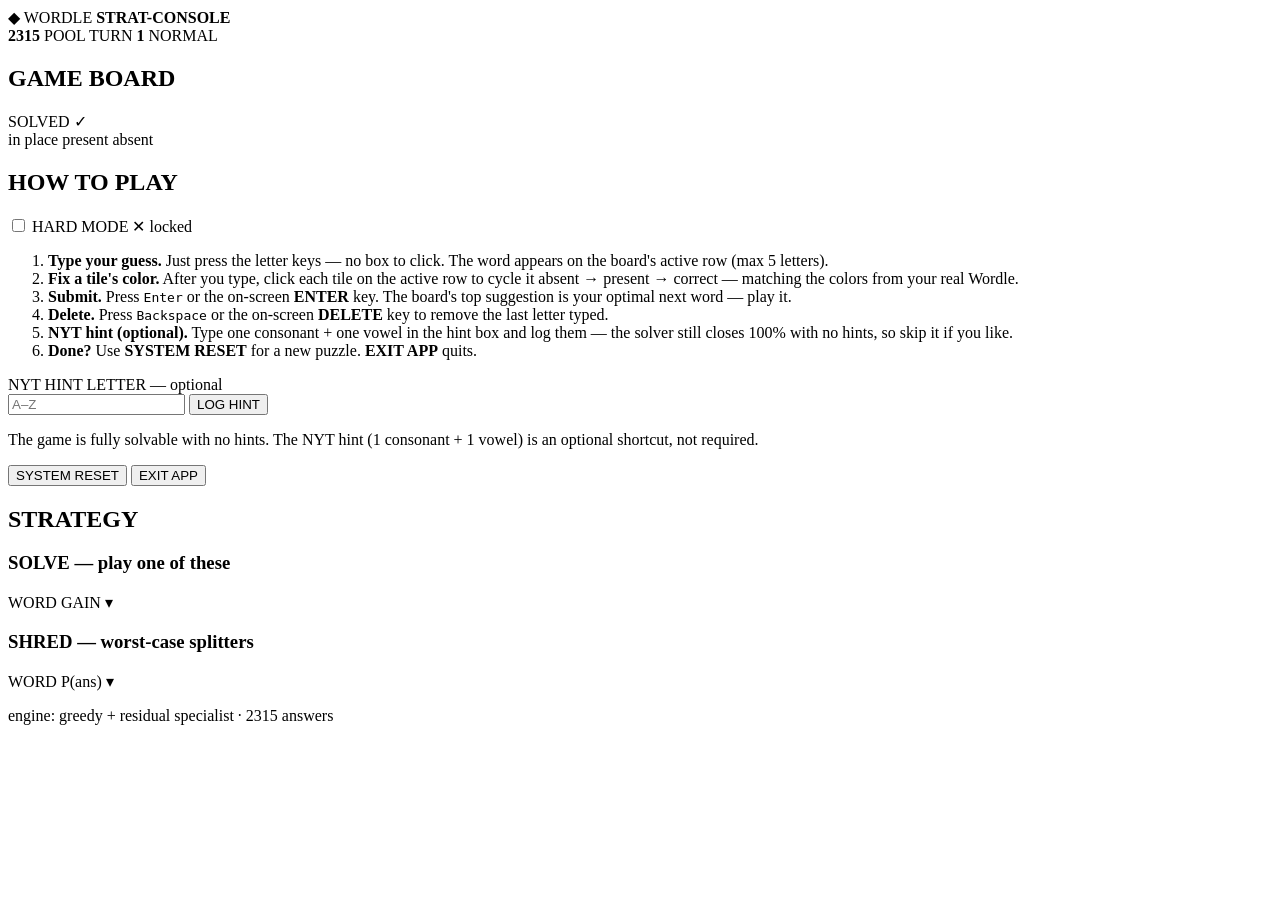
==== src/wordle_solver/web/index.html @ 04ed3900 "Engineering audit: frozen-server headless fix, dead-test repair, gate green - desktop_app: run froze" ====
<!DOCTYPE html>
<html lang="en">
<head>
  <meta charset="UTF-8" />
  <meta name="viewport" content="width=device-width, initial-scale=1.0" />
  <title>Wordle Strat-Console</title>
  <link rel="stylesheet" href="/styles.css" />
</head>
<body>
  <main class="app" id="app">
    <!-- HEADER -->
    <header class="topbar" role="banner">
      <div class="brand">
        <span class="brand-mark">◆</span>
        <span class="brand-name">WORDLE <b>STRAT-CONSOLE</b></span>
      </div>
      <div class="chips" role="status" aria-live="polite">
        <span class="chip" id="chip-pool"><b id="chip-pool-n">2315</b> POOL</span>
        <span class="chip" id="chip-turn">TURN <b id="chip-turn-n">1</b></span>
        <span class="chip" id="chip-mode">NORMAL</span>
      </div>
    </header>

    <!-- LOUD ALERT BAR: input/logic errors + success/info, never silent -->
    <div id="alert" class="alert hidden" role="alert" aria-live="assertive"></div>

    <div class="grid">
      <!-- BOARD -->
      <section class="card" id="card-board" aria-label="Game board">
        <div class="card-head">
          <h2>GAME BOARD</h2>
        </div>
        <div id="banner" class="banner hidden" role="alert">SOLVED ✓</div>
        <div id="board" class="board" data-rows="6" data-cols="5"></div>
        <div class="legend">
          <span class="legend-item"><i class="swatch green"></i>in place</span>
          <span class="legend-item"><i class="swatch yellow"></i>present</span>
          <span class="legend-item"><i class="swatch grey"></i>absent</span>
        </div>
        <!-- On-screen keyboard: letters + ENTER (submit) + DELETE (backspace) -->
        <div id="keyboard" class="keyboard" aria-label="On-screen keyboard"></div>
      </section>

      <!-- COMMAND / HOW TO PLAY -->
      <section class="card" id="card-command" aria-label="How to play">
        <div class="card-head"><h2>HOW TO PLAY</h2></div>

        <label class="hard-toggle" id="hard-toggle">
          <input type="checkbox" id="hard" /> <span class="hard-label">HARD MODE</span>
          <span class="hard-lock" aria-hidden="true">✕ locked</span>
        </label>

        <ol class="howto">
          <li><b>Type your guess.</b> Just press the letter keys — no box to click. The word appears on the board's active row (max 5 letters).</li>
          <li><b>Fix a tile's color.</b> After you type, click each tile on the active row to cycle it <i class="sw grey"></i> absent → <i class="sw yellow"></i> present → <i class="sw green"></i> correct — matching the colors from your real Wordle.</li>
          <li><b>Submit.</b> Press <kbd>Enter</kbd> or the on-screen <b>ENTER</b> key. The board's top suggestion is your optimal next word — play it.</li>
          <li><b>Delete.</b> Press <kbd>Backspace</kbd> or the on-screen <b>DELETE</b> key to remove the last letter typed.</li>
          <li><b>NYT hint (optional).</b> Type one consonant + one vowel in the hint box and log them — the solver still closes 100% with no hints, so skip it if you like.</li>
          <li><b>Done?</b> Use <b>SYSTEM RESET</b> for a new puzzle. <b>EXIT APP</b> quits.</li>
        </ol>

        <div class="hint-block">
          <label class="hint-label" for="hint-letter">NYT HINT LETTER <span class="hint-opt">— optional</span></label>
          <div class="hint-row">
            <input id="hint-letter" class="hint-input" type="text" maxlength="1"
                   autocomplete="off" placeholder="A–Z" />
            <button id="hint-btn" class="btn btn-accent">LOG HINT</button>
          </div>
          <div id="hint-status" class="hint-status"></div>
          <p class="hint-note">The game is fully solvable with no hints. The NYT hint
            (1 consonant + 1 vowel) is an optional shortcut, not required.</p>
        </div>

        <div class="cmd-actions">
          <button id="reset" class="btn btn-ghost">SYSTEM RESET</button>
          <button id="exit" class="btn btn-ghost">EXIT APP</button>
        </div>
      </section>

      <!-- INTEL -->
      <section class="card" id="card-intel" aria-label="Suggestions">
        <div class="card-head"><h2>STRATEGY</h2></div>
        <div class="intel-col">
          <h3 class="intel-title">SOLVE <span class="intel-sub">— play one of these</span></h3>
          <div class="col-head">
            <span class="col-word">WORD</span>
            <span class="col-gain" title="GAIN = information value — higher splits the pool better">GAIN ▾</span>
          </div>
          <div id="solve-note" class="solve-note hidden"></div>
          <ol id="solve-list" class="sugg-list"></ol>
        </div>
        <div class="intel-col">
          <h3 class="intel-title">SHRED <span class="intel-sub">— worst-case splitters</span></h3>
          <div class="col-head">
            <span class="col-word">WORD</span>
            <span class="col-prob" title="P(ans) = chance this word is the actual answer (posterior)">P(ans) ▾</span>
          </div>
          <ol id="shred-list" class="sugg-list"></ol>
        </div>
      </section>
    </div>

    <footer class="footer">
      <span>engine: greedy + residual specialist · 2315 answers</span>
    </footer>
  </main>

  <script src="/app.js"></script>
</body>
</html>
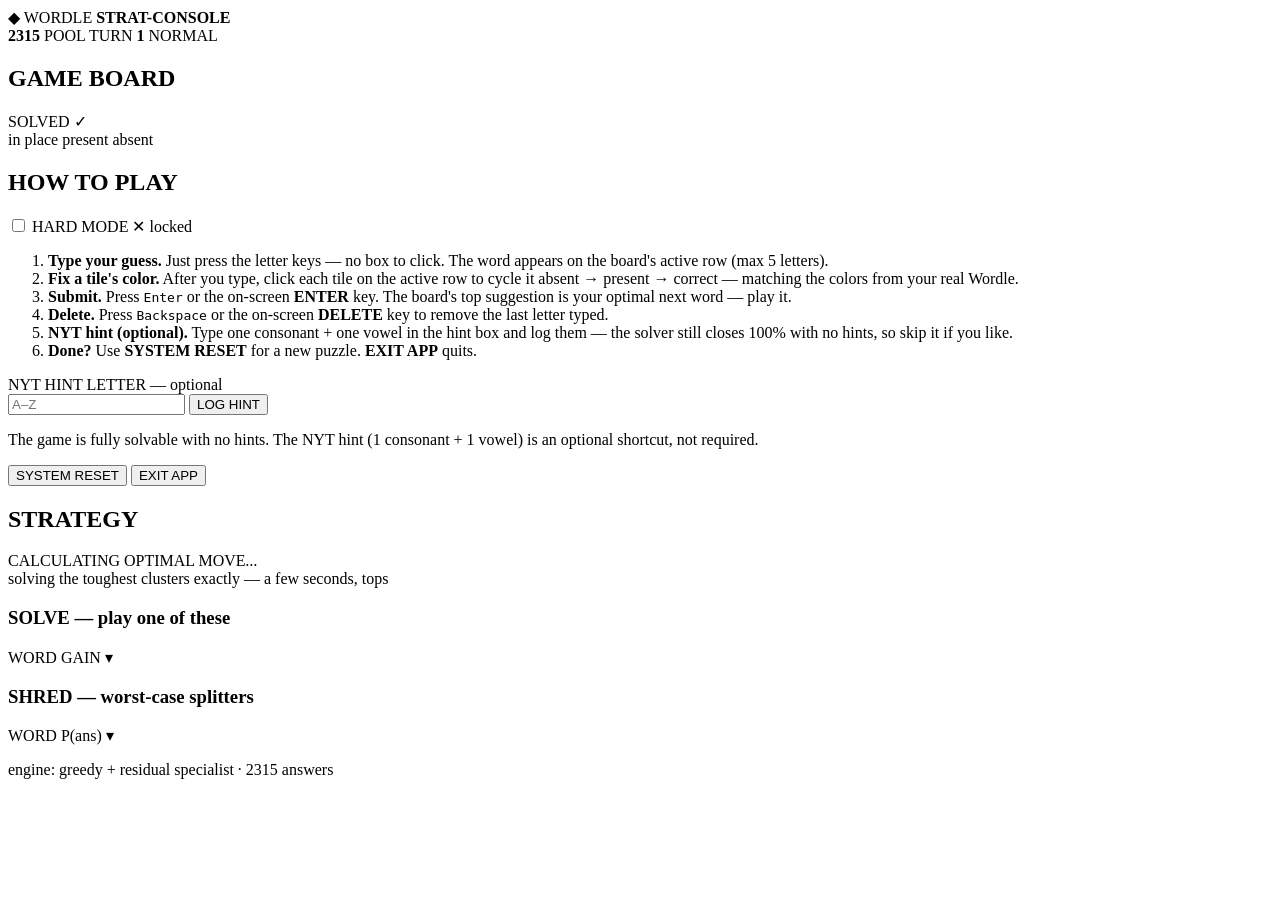
==== commit 97f8ed15: "Prove 100% closure + human-readable enumeration; harden engine, UI, EXE - Exhaustive gate GREEN: 47," ====
--- a/src/wordle_solver/web/index.html
+++ b/src/wordle_solver/web/index.html
@@ -80,6 +80,15 @@
       <!-- INTEL -->
       <section class="card" id="card-intel" aria-label="Suggestions">
         <div class="card-head"><h2>STRATEGY</h2></div>
+        <!-- Calculating overlay: shown while the engine solves a hard cluster
+             (exact minimax can take a few seconds on pathological pools). It
+             reassures the user the app is WORKING, not frozen. Toggled by the
+             `.calculating` class on this card (see app.js submitMove). -->
+        <div id="calc-overlay" class="calc-overlay" aria-live="assertive" aria-hidden="true">
+          <div class="calc-spinner" aria-hidden="true"></div>
+          <div class="calc-text">CALCULATING OPTIMAL MOVE<span class="calc-dots"><i>.</i><i>.</i><i>.</i></span></div>
+          <div class="calc-sub">solving the toughest clusters exactly — a few seconds, tops</div>
+        </div>
         <div class="intel-col">
           <h3 class="intel-title">SOLVE <span class="intel-sub">— play one of these</span></h3>
           <div class="col-head">
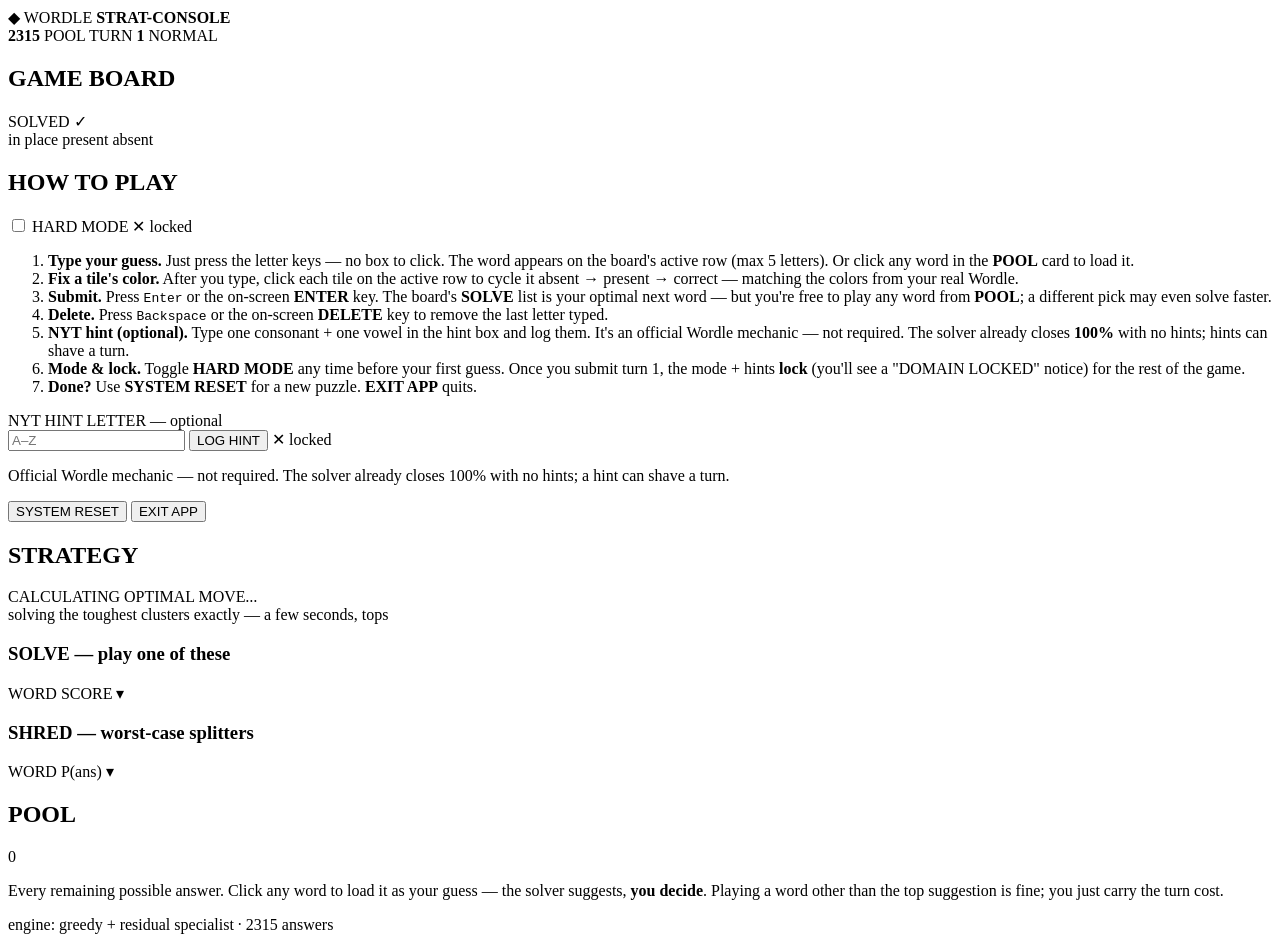
==== commit e6984682: "GUI: POOL card + loud lock/hint announces; accurate SCORE/P(ans) numbers - New POOL card shows the f" ====
--- a/src/wordle_solver/web/index.html
+++ b/src/wordle_solver/web/index.html
@@ -51,24 +51,26 @@
         </label>
 
         <ol class="howto">
-          <li><b>Type your guess.</b> Just press the letter keys — no box to click. The word appears on the board's active row (max 5 letters).</li>
+          <li><b>Type your guess.</b> Just press the letter keys — no box to click. The word appears on the board's active row (max 5 letters). Or click any word in the <b>POOL</b> card to load it.</li>
           <li><b>Fix a tile's color.</b> After you type, click each tile on the active row to cycle it <i class="sw grey"></i> absent → <i class="sw yellow"></i> present → <i class="sw green"></i> correct — matching the colors from your real Wordle.</li>
-          <li><b>Submit.</b> Press <kbd>Enter</kbd> or the on-screen <b>ENTER</b> key. The board's top suggestion is your optimal next word — play it.</li>
+          <li><b>Submit.</b> Press <kbd>Enter</kbd> or the on-screen <b>ENTER</b> key. The board's <b>SOLVE</b> list is your optimal next word — but you're free to play any word from <b>POOL</b>; a different pick may even solve faster.</li>
           <li><b>Delete.</b> Press <kbd>Backspace</kbd> or the on-screen <b>DELETE</b> key to remove the last letter typed.</li>
-          <li><b>NYT hint (optional).</b> Type one consonant + one vowel in the hint box and log them — the solver still closes 100% with no hints, so skip it if you like.</li>
+          <li><b>NYT hint (optional).</b> Type one consonant + one vowel in the hint box and log them. It's an official Wordle mechanic — not required. The solver already closes <b>100%</b> with no hints; hints can shave a turn.</li>
+          <li><b>Mode &amp; lock.</b> Toggle <b>HARD MODE</b> any time before your first guess. Once you submit turn 1, the mode + hints <b>lock</b> (you'll see a "DOMAIN LOCKED" notice) for the rest of the game.</li>
           <li><b>Done?</b> Use <b>SYSTEM RESET</b> for a new puzzle. <b>EXIT APP</b> quits.</li>
         </ol>
 
-        <div class="hint-block">
+        <div class="hint-block" id="hint-block">
           <label class="hint-label" for="hint-letter">NYT HINT LETTER <span class="hint-opt">— optional</span></label>
           <div class="hint-row">
             <input id="hint-letter" class="hint-input" type="text" maxlength="1"
                    autocomplete="off" placeholder="A–Z" />
             <button id="hint-btn" class="btn btn-accent">LOG HINT</button>
+            <span class="hint-lock" id="hint-lock" aria-hidden="true">✕ locked</span>
           </div>
           <div id="hint-status" class="hint-status"></div>
-          <p class="hint-note">The game is fully solvable with no hints. The NYT hint
-            (1 consonant + 1 vowel) is an optional shortcut, not required.</p>
+          <p class="hint-note">Official Wordle mechanic — not required. The solver
+            already closes 100% with no hints; a hint can shave a turn.</p>
         </div>
 
         <div class="cmd-actions">
@@ -93,7 +95,7 @@
           <h3 class="intel-title">SOLVE <span class="intel-sub">— play one of these</span></h3>
           <div class="col-head">
             <span class="col-word">WORD</span>
-            <span class="col-gain" title="GAIN = information value — higher splits the pool better">GAIN ▾</span>
+            <span class="col-gain" title="SCORE = blended info-gain + win-probability (higher = better next guess)">SCORE ▾</span>
           </div>
           <div id="solve-note" class="solve-note hidden"></div>
           <ol id="solve-list" class="sugg-list"></ol>
@@ -107,6 +109,21 @@
           <ol id="shred-list" class="sugg-list"></ol>
         </div>
       </section>
+
+      <!-- POOL: the FULL remaining candidate list. The solver recommends
+           (SOLVE/SHRED); you are free to play ANY word here. Deviating from
+           the optimal suggestion may even solve faster — your call. -->
+      <section class="card" id="card-pool" aria-label="Candidate pool">
+        <div class="card-head">
+          <h2>POOL</h2>
+          <span class="pool-count" id="pool-count">0</span>
+        </div>
+        <p class="pool-note">Every remaining possible answer. Click any word to load it as
+          your guess — the solver suggests, <b>you decide</b>. Playing a word
+          other than the top suggestion is fine; you just carry the turn cost.</p>
+        <div id="pool-list" class="pool-grid" aria-live="polite"></div>
+        <div id="pool-more" class="pool-more hidden"></div>
+      </section>
     </div>
 
     <footer class="footer">
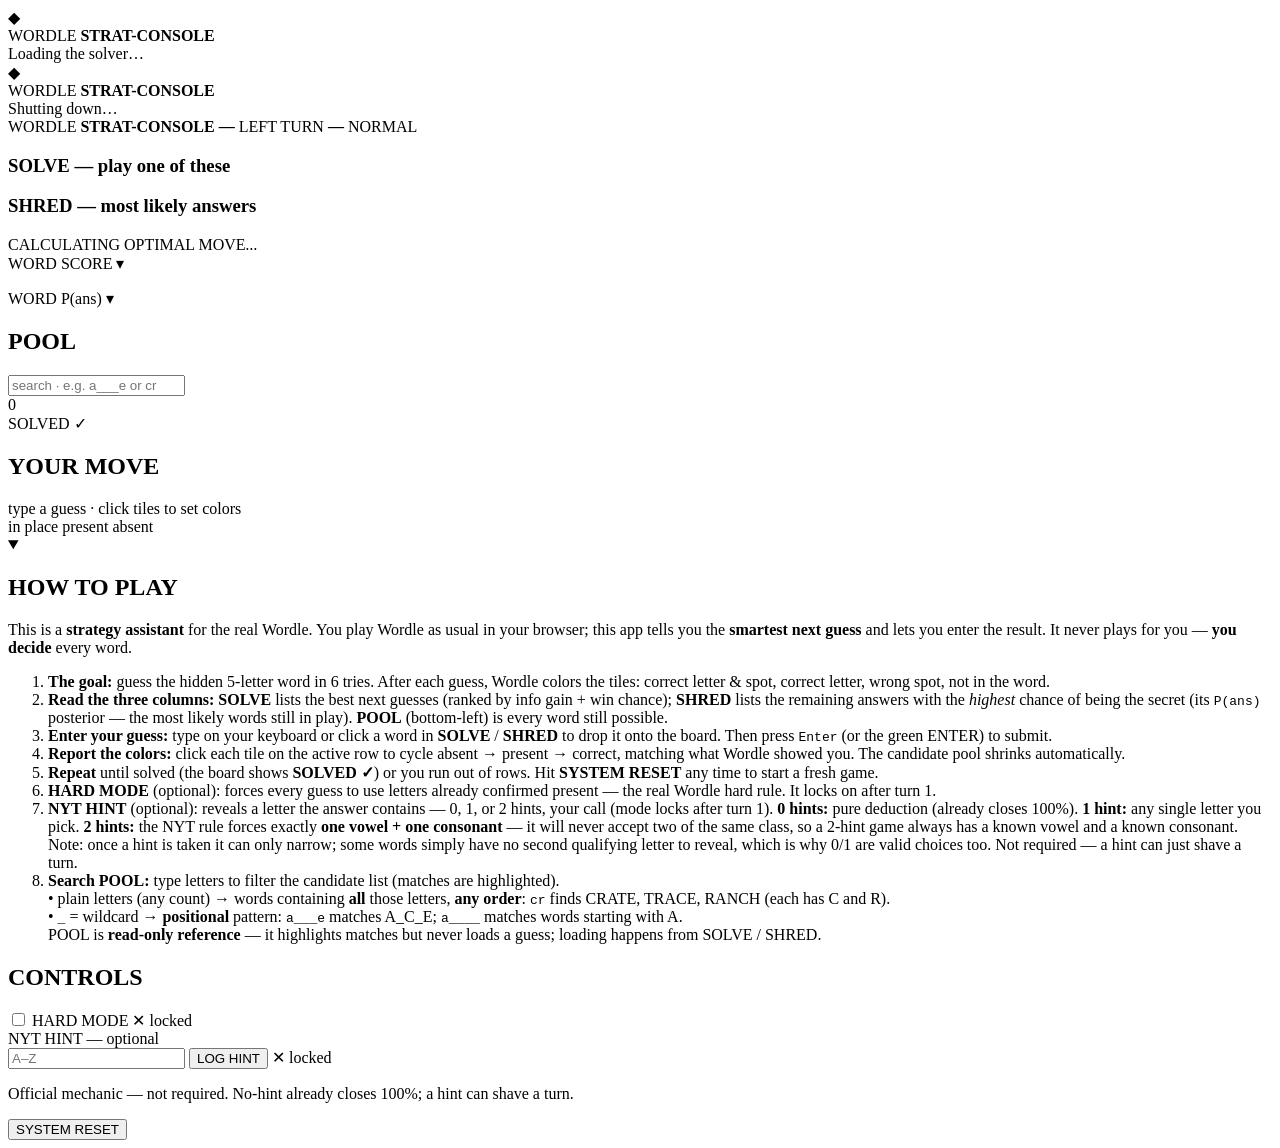
==== commit efca95f8: "Consistency audit: align docs/code/tests to verified truth; fix hinted-tree bundle gap - README: cor" ====
--- a/src/wordle_solver/web/index.html
+++ b/src/wordle_solver/web/index.html
@@ -7,129 +7,168 @@
   <link rel="stylesheet" href="/styles.css" />
 </head>
 <body>
-  <main class="app" id="app">
-    <!-- HEADER -->
-    <header class="topbar" role="banner">
-      <div class="brand">
-        <span class="brand-mark">◆</span>
-        <span class="brand-name">WORDLE <b>STRAT-CONSOLE</b></span>
-      </div>
-      <div class="chips" role="status" aria-live="polite">
-        <span class="chip" id="chip-pool"><b id="chip-pool-n">2315</b> POOL</span>
-        <span class="chip" id="chip-turn">TURN <b id="chip-turn-n">1</b></span>
-        <span class="chip" id="chip-mode">NORMAL</span>
-      </div>
-    </header>
+  <!-- BOOT SPLASH (in-page overlay, NOT a navigation): covers the game until
+       the backend reports ready. Because it is part of index.html and shown
+       via CSS, there is never a second page to swipe/back into — that kills
+       the "splash is a chrome tab" bug at the root. -->
+  <div id="splash" class="overlay" role="status" aria-live="polite">
+    <div class="ov-card">
+      <div class="ov-mark">◆</div>
+      <div class="ov-title">WORDLE <b>STRAT-CONSOLE</b></div>
+      <div class="ov-spin"></div>
+      <div class="ov-status" id="splash-status">Loading the solver…</div>
+    </div>
+  </div>
 
-    <!-- LOUD ALERT BAR: input/logic errors + success/info, never silent -->
+  <!-- CLOSING overlay (in-page, shown via window.__showClosing). Replaces the
+       old load_html() closing screen, so closing is also not a navigation and
+       cannot be swiped back to. -->
+  <div id="closing" class="overlay hidden" role="status">
+    <div class="ov-card">
+      <div class="ov-mark">◆</div>
+      <div class="ov-title">WORDLE <b>STRAT-CONSOLE</b></div>
+      <div class="ov-spin"></div>
+      <div class="ov-status">Shutting down…</div>
+    </div>
+  </div>
+
+  <div class="app-frame">
+
+    <!-- LOUD ALERT BAR: never silent on input/logic/success/info -->
     <div id="alert" class="alert hidden" role="alert" aria-live="assertive"></div>
 
-    <div class="grid">
-      <!-- BOARD -->
-      <section class="card" id="card-board" aria-label="Game board">
-        <div class="card-head">
-          <h2>GAME BOARD</h2>
-        </div>
-        <div id="banner" class="banner hidden" role="alert">SOLVED ✓</div>
-        <div id="board" class="board" data-rows="6" data-cols="5"></div>
-        <div class="legend">
-          <span class="legend-item"><i class="swatch green"></i>in place</span>
-          <span class="legend-item"><i class="swatch yellow"></i>present</span>
-          <span class="legend-item"><i class="swatch grey"></i>absent</span>
-        </div>
-        <!-- On-screen keyboard: letters + ENTER (submit) + DELETE (backspace) -->
-        <div id="keyboard" class="keyboard" aria-label="On-screen keyboard"></div>
-      </section>
-
-      <!-- COMMAND / HOW TO PLAY -->
-      <section class="card" id="card-command" aria-label="How to play">
-        <div class="card-head"><h2>HOW TO PLAY</h2></div>
-
-        <label class="hard-toggle" id="hard-toggle">
-          <input type="checkbox" id="hard" /> <span class="hard-label">HARD MODE</span>
-          <span class="hard-lock" aria-hidden="true">✕ locked</span>
-        </label>
-
-        <ol class="howto">
-          <li><b>Type your guess.</b> Just press the letter keys — no box to click. The word appears on the board's active row (max 5 letters). Or click any word in the <b>POOL</b> card to load it.</li>
-          <li><b>Fix a tile's color.</b> After you type, click each tile on the active row to cycle it <i class="sw grey"></i> absent → <i class="sw yellow"></i> present → <i class="sw green"></i> correct — matching the colors from your real Wordle.</li>
-          <li><b>Submit.</b> Press <kbd>Enter</kbd> or the on-screen <b>ENTER</b> key. The board's <b>SOLVE</b> list is your optimal next word — but you're free to play any word from <b>POOL</b>; a different pick may even solve faster.</li>
-          <li><b>Delete.</b> Press <kbd>Backspace</kbd> or the on-screen <b>DELETE</b> key to remove the last letter typed.</li>
-          <li><b>NYT hint (optional).</b> Type one consonant + one vowel in the hint box and log them. It's an official Wordle mechanic — not required. The solver already closes <b>100%</b> with no hints; hints can shave a turn.</li>
-          <li><b>Mode &amp; lock.</b> Toggle <b>HARD MODE</b> any time before your first guess. Once you submit turn 1, the mode + hints <b>lock</b> (you'll see a "DOMAIN LOCKED" notice) for the rest of the game.</li>
-          <li><b>Done?</b> Use <b>SYSTEM RESET</b> for a new puzzle. <b>EXIT APP</b> quits.</li>
-        </ol>
-
-        <div class="hint-block" id="hint-block">
-          <label class="hint-label" for="hint-letter">NYT HINT LETTER <span class="hint-opt">— optional</span></label>
-          <div class="hint-row">
-            <input id="hint-letter" class="hint-input" type="text" maxlength="1"
-                   autocomplete="off" placeholder="A–Z" />
-            <button id="hint-btn" class="btn btn-accent">LOG HINT</button>
-            <span class="hint-lock" id="hint-lock" aria-hidden="true">✕ locked</span>
-          </div>
-          <div id="hint-status" class="hint-status"></div>
-          <p class="hint-note">Official Wordle mechanic — not required. The solver
-            already closes 100% with no hints; a hint can shave a turn.</p>
-        </div>
-
-        <div class="cmd-actions">
-          <button id="reset" class="btn btn-ghost">SYSTEM RESET</button>
-          <button id="exit" class="btn btn-ghost">EXIT APP</button>
-        </div>
-      </section>
-
-      <!-- INTEL -->
-      <section class="card" id="card-intel" aria-label="Suggestions">
-        <div class="card-head"><h2>STRATEGY</h2></div>
-        <!-- Calculating overlay: shown while the engine solves a hard cluster
-             (exact minimax can take a few seconds on pathological pools). It
-             reassures the user the app is WORKING, not frozen. Toggled by the
-             `.calculating` class on this card (see app.js submitMove). -->
-        <div id="calc-overlay" class="calc-overlay" aria-live="assertive" aria-hidden="true">
-          <div class="calc-spinner" aria-hidden="true"></div>
-          <div class="calc-text">CALCULATING OPTIMAL MOVE<span class="calc-dots"><i>.</i><i>.</i><i>.</i></span></div>
-          <div class="calc-sub">solving the toughest clusters exactly — a few seconds, tops</div>
-        </div>
-        <div class="intel-col">
-          <h3 class="intel-title">SOLVE <span class="intel-sub">— play one of these</span></h3>
-          <div class="col-head">
-            <span class="col-word">WORD</span>
-            <span class="col-gain" title="SCORE = blended info-gain + win-probability (higher = better next guess)">SCORE ▾</span>
-          </div>
-          <div id="solve-note" class="solve-note hidden"></div>
-          <ol id="solve-list" class="sugg-list"></ol>
-        </div>
-        <div class="intel-col">
-          <h3 class="intel-title">SHRED <span class="intel-sub">— worst-case splitters</span></h3>
-          <div class="col-head">
-            <span class="col-word">WORD</span>
-            <span class="col-prob" title="P(ans) = chance this word is the actual answer (posterior)">P(ans) ▾</span>
-          </div>
-          <ol id="shred-list" class="sugg-list"></ol>
-        </div>
-      </section>
-
-      <!-- POOL: the FULL remaining candidate list. The solver recommends
-           (SOLVE/SHRED); you are free to play ANY word here. Deviating from
-           the optimal suggestion may even solve faster — your call. -->
-      <section class="card" id="card-pool" aria-label="Candidate pool">
-        <div class="card-head">
-          <h2>POOL</h2>
-          <span class="pool-count" id="pool-count">0</span>
-        </div>
-        <p class="pool-note">Every remaining possible answer. Click any word to load it as
-          your guess — the solver suggests, <b>you decide</b>. Playing a word
-          other than the top suggestion is fine; you just carry the turn cost.</p>
-        <div id="pool-list" class="pool-grid" aria-live="polite"></div>
-        <div id="pool-more" class="pool-more hidden"></div>
-      </section>
+    <!-- STATUS STRIP: live pool/turn/mode readouts (single source of truth;
+         _renderState updates these). Kept out of the dashboard cards so the
+         numbers can't be duplicated or hidden by card layout. -->
+    <div class="status-strip" role="status" aria-live="polite">
+      <span class="brand">WORDLE <b>STRAT-CONSOLE</b></span>
+      <span class="strip-spacer"></span>
+      <span class="chip" id="chip-pool"><b id="chip-pool-n">—</b> LEFT</span>
+      <span class="chip" id="chip-turn">TURN <b id="chip-turn-n">—</b></span>
+      <span class="chip" id="chip-mode">NORMAL</span>
     </div>
 
-    <footer class="footer">
-      <span>engine: greedy + residual specialist · 2315 answers</span>
-    </footer>
-  </main>
+    <!-- DASHBOARD: board is the hero (center). POOL left (searchable,
+         collapsible — not a 2,315-button wall). CONTROLS right (no dup). -->
+    <div class="dash">
+
+      <!-- LEFT RAIL: engine intelligence (top) + full POOL (bottom, half) -->
+      <aside class="rail rail-left">
+        <section class="card card-glass card-intel-rail" id="card-intel" aria-label="Suggestions">
+          <div class="strat-head">
+            <h3 class="intel-title">SOLVE <span class="intel-sub">— play one of these</span></h3>
+            <span class="strat-divider"></span>
+            <h3 class="intel-title">SHRED <span class="intel-sub">— most likely answers</span></h3>
+          </div>
+          <div id="calc-overlay" class="calc-overlay" aria-live="assertive" aria-hidden="true">
+            <div class="calc-spinner"></div>
+            <div class="calc-text">CALCULATING OPTIMAL MOVE<span class="calc-dots"><i>.</i><i>.</i><i>.</i></span></div>
+          </div>
+          <div class="strat-cols">
+            <div class="intel-col">
+              <div class="col-head">
+                <span class="col-word">WORD</span>
+                <span class="col-gain" title="SCORE = blended info-gain + win-probability">SCORE ▾</span>
+              </div>
+              <div id="solve-note" class="solve-note hidden"></div>
+              <ol id="solve-list" class="sugg-list"></ol>
+            </div>
+            <div class="intel-col">
+              <div class="col-head">
+                <span class="col-word">WORD</span>
+                <span class="col-prob" title="P(ans) = posterior chance this is the answer">P(ans) ▾</span>
+              </div>
+              <ol id="shred-list" class="sugg-list"></ol>
+            </div>
+          </div>
+        </section>
+
+        <section class="card card-glass card-pool-rail" id="card-pool" aria-label="Candidate pool">
+          <div class="card-head"><h2>POOL</h2></div>
+          <input id="pool-filter" class="pool-filter" type="text"
+                 autocomplete="off" spellcheck="false" placeholder="search · e.g. a___e or cr" />
+          <div class="pool-readout" id="pool-count">0</div>
+          <div id="pool-list" class="pool-grid" aria-live="polite"></div>
+          <div id="pool-more" class="pool-more hidden"></div>
+        </section>
+      </aside>
+
+      <!-- CENTER: PLAY — board + strategy in ONE seamless card (hero) -->
+      <main class="rail rail-center">
+        <section class="card card-play" id="card-board" aria-label="Game">
+          <div id="banner" class="banner hidden" role="alert">SOLVED ✓</div>
+
+          <div class="play-head">
+            <h2 class="play-title">YOUR MOVE</h2>
+            <span class="play-sub" id="play-sub">type a guess · click tiles to set colors</span>
+          </div>
+
+          <div id="board" class="board" data-rows="6" data-cols="5"></div>
+
+          <div class="legend">
+            <span class="legend-item"><i class="swatch green"></i>in place</span>
+            <span class="legend-item"><i class="swatch yellow"></i>present</span>
+            <span class="legend-item"><i class="swatch grey"></i>absent</span>
+          </div>
+
+          <!-- On-screen keyboard: mirrors the real game (tap to type). ENTER/DELETE live here. -->
+          <div id="keyboard" class="keyboard" aria-label="On-screen keyboard"></div>
+        </section>
+      </main>
+
+      <!-- RIGHT: HOW TO PLAY (top) + CONTROLS (bottom) -->
+      <aside class="rail rail-right">
+        <section class="card card-glass card-help" id="card-howto" aria-label="Help">
+          <details open>
+            <summary><h2>HOW TO PLAY</h2></summary>
+            <div class="howto-body">
+              <p class="howto-lead">This is a <b>strategy assistant</b> for the real Wordle. You play Wordle as usual in your browser; this app tells you the <b>smartest next guess</b> and lets you enter the result. It never plays for you — <b>you decide</b> every word.</p>
+              <ol class="howto">
+                <li><b>The goal:</b> guess the hidden 5-letter word in 6 tries. After each guess, Wordle colors the tiles: <span class="swatch green"></span> correct letter &amp; spot, <span class="swatch yellow"></span> correct letter, wrong spot, <span class="swatch grey"></span> not in the word.</li>
+                <li><b>Read the three columns:</b> <b>SOLVE</b> lists the best next guesses (ranked by info gain + win chance); <b>SHRED</b> lists the remaining answers with the <i>highest</i> chance of being the secret (its <code>P(ans)</code> posterior — the most likely words still in play). <b>POOL</b> (bottom-left) is every word still possible.</li>
+                <li><b>Enter your guess:</b> type on your keyboard or click a word in <b>SOLVE</b> / <b>SHRED</b> to drop it onto the board. Then press <kbd>Enter</kbd> (or the green ENTER) to submit.</li>
+                <li><b>Report the colors:</b> click each tile on the active row to cycle <span class="swatch grey"></span> absent → <span class="swatch yellow"></span> present → <span class="swatch green"></span> correct, matching what Wordle showed you. The candidate pool shrinks automatically.</li>
+                <li><b>Repeat</b> until solved (the board shows <b>SOLVED ✓</b>) or you run out of rows. Hit <b>SYSTEM RESET</b> any time to start a fresh game.</li>
+                <li><b>HARD MODE</b> (optional): forces every guess to use letters already confirmed present — the real Wordle hard rule. It locks on after turn 1.</li>
+                <li><b>NYT HINT</b> (optional): reveals a letter the answer contains — 0, 1, or 2 hints, your call (mode locks after turn 1). <b>0 hints:</b> pure deduction (already closes 100%). <b>1 hint:</b> any single letter you pick. <b>2 hints:</b> the NYT rule forces exactly <b>one vowel + one consonant</b> — it will never accept two of the same class, so a 2-hint game always has a known vowel and a known consonant. Note: once a hint is taken it can only narrow; some words simply have no second qualifying letter to reveal, which is why 0/1 are valid choices too. Not required — a hint can just shave a turn.</li>
+                <li><b>Search POOL:</b> type letters to filter the candidate list (matches are highlighted).<br>
+                  • plain letters (any count) → words containing <b>all</b> those letters, <b>any order</b>: <code>cr</code> finds CRATE, TRACE, RANCH (each has C and R).<br>
+                  • <code>_</code> = wildcard → <b>positional</b> pattern: <code>a___e</code> matches A_C_E; <code>a____</code> matches words starting with A.<br>
+                  POOL is <b>read-only reference</b> — it highlights matches but never loads a guess; loading happens from SOLVE / SHRED.</li>
+              </ol>
+            </div>
+          </details>
+        </section>
+
+        <section class="card card-glass" id="card-command" aria-label="Controls">
+          <div class="card-head"><h2>CONTROLS</h2></div>
+
+          <label class="hard-toggle" id="hard-toggle">
+            <input type="checkbox" id="hard" /> <span class="hard-label">HARD MODE</span>
+            <span class="hard-lock" aria-hidden="true">✕ locked</span>
+          </label>
+
+          <div class="hint-block" id="hint-block">
+            <label class="hint-label" for="hint-letter">NYT HINT <span class="hint-opt">— optional</span></label>
+            <div class="hint-row">
+              <input id="hint-letter" class="hint-input" type="text" maxlength="1"
+                     autocomplete="off" placeholder="A–Z" />
+              <button id="hint-btn" class="btn btn-accent">LOG HINT</button>
+              <span class="hint-lock" id="hint-lock" aria-hidden="true">✕ locked</span>
+            </div>
+            <div id="hint-status" class="hint-status"></div>
+            <p class="hint-note">Official mechanic — not required. No-hint already
+              closes 100%; a hint can shave a turn.</p>
+          </div>
+
+          <div class="cmd-actions">
+            <button id="reset" class="btn btn-ghost">SYSTEM RESET</button>
+          </div>
+        </section>
+      </aside>
+
+    </div>
+  </div>
 
   <script src="/app.js"></script>
 </body>
